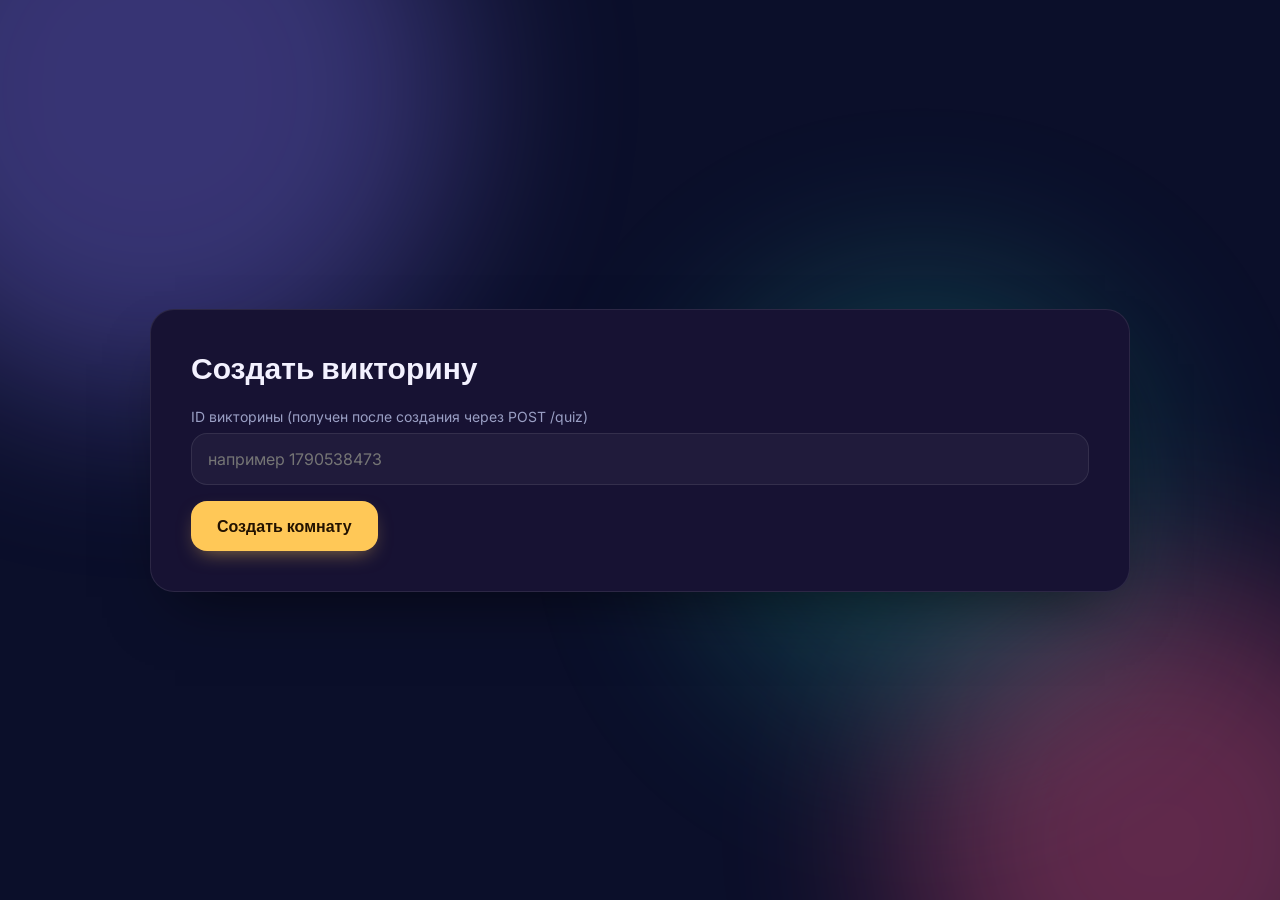
==== web/static/host.html @ 841ea89a "add FileServer" ====
<!DOCTYPE html>
<html lang="ru">
<head>
<meta charset="UTF-8">
<meta name="viewport" content="width=device-width, initial-scale=1">
<title>Викторина — Ведущий</title>
<link rel="preconnect" href="https://fonts.googleapis.com">
<link rel="preconnect" href="https://fonts.gstatic.com" crossorigin>
<link href="https://fonts.googleapis.com/css2?family=Fredoka:wght@500;600;700&family=Inter:wght@400;500;600;700&display=swap" rel="stylesheet">
<style>
  :root {
    --bg-1: #0B0F2A;
    --bg-2: #1B1440;
    --bg-3: #2A123F;
    --surface: #171233;
    --surface-line: rgba(255,255,255,0.09);
    --ink: #F3F1FF;
    --muted: #9A9FC4;

    --gold: #FFC857;
    --violet: #8B7CFF;
    --teal: #2FE6C1;
    --rose: #FF5C8A;
    --wrong: #FF4757;

    --radius-lg: 24px;
    --radius-md: 16px;
    --ease: cubic-bezier(.22,1,.36,1);
  }
  * { box-sizing: border-box; }
  html, body { height: 100%; }
  body {
    margin: 0;
    min-height: 100vh;
    color: var(--ink);
    font-family: "Inter", -apple-system, BlinkMacSystemFont, sans-serif;
    display: flex;
    align-items: center;
    justify-content: center;
    padding: 28px;
    position: relative;
    overflow-x: hidden;
    background: var(--bg-1);
  }

  /* --- фон: медленно дрейфующая "аврора" --- */
  .aurora { position: fixed; inset: 0; z-index: 0; overflow: hidden; pointer-events: none; }
  .aurora span {
    position: absolute; border-radius: 50%; filter: blur(90px); opacity: .35;
    animation: drift 22s ease-in-out infinite alternate;
  }
  .aurora span:nth-child(1) { width: 620px; height: 620px; background: var(--violet); top: -220px; left: -160px; }
  .aurora span:nth-child(2) { width: 520px; height: 520px; background: var(--rose); bottom: -200px; right: -140px; animation-duration: 26s; animation-delay: -6s; }
  .aurora span:nth-child(3) { width: 460px; height: 460px; background: var(--teal); top: 30%; right: 10%; animation-duration: 30s; animation-delay: -14s; opacity: .2; }
  @keyframes drift {
    from { transform: translate(0,0) scale(1); }
    to   { transform: translate(60px,-40px) scale(1.12); }
  }

  h1 { font-family: "Fredoka", sans-serif; font-size: 30px; font-weight: 600; margin: 0 0 22px; }
  label { display: block; font-size: 14px; color: var(--muted); margin-bottom: 8px; }
  input {
    width: 100%;
    padding: 15px 16px;
    font-size: 16px;
    font-family: inherit;
    border-radius: var(--radius-md);
    border: 1px solid var(--surface-line);
    background: rgba(255,255,255,0.04);
    color: var(--ink);
    margin-bottom: 16px;
    transition: border-color .2s var(--ease), background .2s var(--ease);
  }
  input:focus { outline: none; border-color: var(--gold); background: rgba(255,255,255,0.07); }

  button {
    background: var(--gold);
    color: #221200;
    border: none;
    padding: 15px 26px;
    font-size: 16px;
    font-family: "Fredoka", sans-serif;
    font-weight: 600;
    border-radius: var(--radius-md);
    cursor: pointer;
    transition: transform .15s var(--ease), box-shadow .15s var(--ease), opacity .15s;
    box-shadow: 0 8px 20px -8px rgba(255,200,87,0.55);
  }
  button:hover:not(:disabled) { transform: translateY(-2px); box-shadow: 0 12px 26px -8px rgba(255,200,87,0.65); }
  button:active:not(:disabled) { transform: translateY(0) scale(.98); }
  button:disabled { opacity: .4; cursor: not-allowed; box-shadow: none; }

  .error { color: var(--wrong); margin-top: 4px; font-size: 14px; }
  .hidden { display: none !important; }

  .screen { width: 100%; max-width: 980px; position: relative; z-index: 1; }
  .card {
    background: var(--surface);
    border: 1px solid var(--surface-line);
    border-radius: var(--radius-lg);
    padding: 40px;
    box-shadow: 0 30px 60px -25px rgba(0,0,0,.55);
    animation: rise .5s var(--ease) both;
  }
  @keyframes rise {
    from { opacity: 0; transform: translateY(18px); }
    to   { opacity: 1; transform: translateY(0); }
  }

  /* --- экран ожидания --- */
  .room-code-label { color: var(--muted); font-size: 16px; margin-bottom: 6px; text-align: center; }
  .room-code {
    font-family: "Fredoka", sans-serif;
    font-size: 76px;
    font-weight: 700;
    letter-spacing: 10px;
    background: linear-gradient(135deg, var(--gold), var(--rose));
    -webkit-background-clip: text; background-clip: text; color: transparent;
    text-align: center;
    margin: 10px 0 28px;
  }
  .pulse-dot { display: inline-block; width: 8px; height: 8px; border-radius: 50%; background: var(--teal); margin-right: 10px; animation: pulse 1.4s ease-in-out infinite; vertical-align: middle; }
  @keyframes pulse { 0%,100% { transform: scale(1); opacity: 1; } 50% { transform: scale(1.6); opacity: .4; } }
  .waiting-hint { text-align: center; color: var(--muted); font-size: 17px; margin-bottom: 8px; }

  .chip-grid { display: flex; flex-wrap: wrap; gap: 10px; margin-top: 14px; }
  .chip {
    background: rgba(255,255,255,0.05);
    border: 1px solid var(--surface-line);
    padding: 10px 16px;
    border-radius: 999px;
    font-size: 15px; font-weight: 500;
    animation: pop .35s var(--ease) both;
  }
  @keyframes pop { from { opacity: 0; transform: scale(.7); } to { opacity: 1; transform: scale(1); } }

  /* --- игровой экран --- */
  .topbar { display: flex; align-items: center; justify-content: space-between; margin-bottom: 22px; }
  .qcounter { color: var(--muted); font-size: 14px; font-weight: 500; }

  .ring-wrap { position: relative; width: 64px; height: 64px; flex-shrink: 0; }
  .ring-wrap svg { transform: rotate(-90deg); width: 100%; height: 100%; }
  .ring-track { fill: none; stroke: var(--surface-line); stroke-width: 6; }
  .ring-fill { fill: none; stroke: var(--gold); stroke-width: 6; stroke-linecap: round; transition: stroke-dashoffset .9s linear, stroke .25s; }
  .ring-num { position: absolute; inset: 0; display: flex; align-items: center; justify-content: center; font-family: "Fredoka", sans-serif; font-weight: 600; font-size: 18px; }

  .game-layout { display: grid; grid-template-columns: 1fr 320px; gap: 26px; }
  @media (max-width: 860px) { .game-layout { grid-template-columns: 1fr; } }

  .question-text { font-family: "Fredoka", sans-serif; font-size: 34px; font-weight: 600; line-height: 1.25; margin-bottom: 26px; animation: rise .45s var(--ease) both; }

  .options { display: grid; grid-template-columns: 1fr 1fr; gap: 14px; }
  @media (max-width: 560px) { .options { grid-template-columns: 1fr; } }
  .option {
    position: relative;
    display: flex; align-items: center; gap: 14px;
    border-radius: var(--radius-md);
    padding: 20px 20px 20px 18px;
    font-size: 18px; font-weight: 500;
    color: #17102a;
    overflow: hidden;
    animation: pop .4s var(--ease) both;
  }
  .option:nth-child(1) { background: var(--gold); }
  .option:nth-child(2) { background: var(--violet); color: #fff; }
  .option:nth-child(3) { background: var(--teal); }
  .option:nth-child(4) { background: var(--rose); color: #fff; }
  .option .idx {
    width: 30px; height: 30px; flex-shrink: 0;
    border-radius: 50%;
    background: rgba(255,255,255,0.28);
    display: flex; align-items: center; justify-content: center;
    font-family: "Fredoka", sans-serif; font-weight: 600; font-size: 14px;
  }

  .side-panel {
    background: rgba(255,255,255,0.03);
    border: 1px solid var(--surface-line);
    border-radius: var(--radius-lg);
    padding: 22px;
    display: flex; flex-direction: column;
  }
  .side-panel h2 { font-size: 14px; color: var(--muted); font-weight: 600; margin: 0 0 14px; }
  .answered-meter { font-size: 13px; color: var(--muted); margin-bottom: 14px; }
  .answered-meter b { color: var(--teal); }

  .player-row {
    display: grid;
    grid-template-columns: 26px 1fr auto;
    align-items: center;
    gap: 10px;
    padding: 10px 4px;
    font-size: 15px;
    border-bottom: 1px solid var(--surface-line);
  }
  .player-row:last-child { border-bottom: none; }
  .rank { font-family: "Fredoka", sans-serif; font-weight: 600; color: var(--muted); font-size: 14px; }
  .rank.top1 { color: var(--gold); } .rank.top2 { color: #D7DBEE; } .rank.top3 { color: #E3A15E; }
  .p-name { overflow: hidden; text-overflow: ellipsis; white-space: nowrap; }
  .p-score { font-family: "Fredoka", sans-serif; font-weight: 600; color: var(--gold); font-variant-numeric: tabular-nums; }
  .p-score.bump { animation: bump .4s var(--ease); }
  @keyframes bump { 0% { transform: scale(1); } 35% { transform: scale(1.3); color: #fff; } 100% { transform: scale(1); } }

  .board-list { display: flex; flex-direction: column; }

  .next-btn-wrap { margin-top: 22px; display: flex; justify-content: flex-end; }

  /* --- финальный экран --- */
  .finished-title { font-family: "Fredoka", sans-serif; font-size: 38px; font-weight: 600; text-align: center; margin-bottom: 8px; }
  .finished-sub { text-align: center; color: var(--muted); margin-bottom: 34px; }

  .podium { display: flex; align-items: flex-end; justify-content: center; gap: 14px; margin-bottom: 36px; }
  .podium-slot { width: 130px; text-align: center; }
  .podium-name { font-weight: 600; margin-bottom: 6px; font-size: 15px; overflow: hidden; text-overflow: ellipsis; white-space: nowrap; }
  .podium-score { color: var(--muted); font-size: 13px; margin-bottom: 8px; font-variant-numeric: tabular-nums; }
  .podium-block { border-radius: 12px 12px 0 0; display: flex; align-items: flex-start; justify-content: center; padding-top: 10px; font-size: 26px; animation: grow .6s var(--ease) both; }
  @keyframes grow { from { transform: scaleY(0); } to { transform: scaleY(1); } }
  .podium-block { transform-origin: bottom; }
  .p1 .podium-block { height: 130px; background: linear-gradient(180deg, var(--gold), #B8860B); }
  .p2 .podium-block { height: 95px; background: linear-gradient(180deg, #D7DBEE, #8A90B5); animation-delay: .08s; }
  .p3 .podium-block { height: 68px; background: linear-gradient(180deg, #E3A15E, #8A5A2B); animation-delay: .16s; }
  .podium-slot.p1 { order: 2; } .podium-slot.p2 { order: 1; } .podium-slot.p3 { order: 3; }

  .rest-list { max-width: 520px; margin: 0 auto; }
</style>
</head>
<body>

<div class="aurora"><span></span><span></span><span></span></div>

<div class="screen">

  <!-- Экран 1: создание комнаты -->
  <div class="card" id="setup-screen">
    <h1>Создать викторину</h1>
    <label for="quiz-id">ID викторины (получен после создания через POST /quiz)</label>
    <input id="quiz-id" type="text" placeholder="например 1790538473">
    <button id="create-room-btn">Создать комнату</button>
    <div class="error hidden" id="setup-error"></div>
  </div>

  <!-- Экран 2: комната ждёт игроков -->
  <div class="card hidden" id="waiting-screen">
    <div class="room-code-label">Код комнаты — вводите на телефонах</div>
    <div class="room-code" id="room-code-display">----</div>
    <div class="waiting-hint"><span class="pulse-dot"></span><span id="waiting-hint-text">Ждём игроков...</span></div>
    <div class="chip-grid" id="waiting-players"></div>
    <div class="next-btn-wrap"><button id="start-btn">Начать викторину</button></div>
  </div>

  <!-- Экран 3: активный вопрос -->
  <div class="card hidden" id="game-screen">
    <div class="topbar">
      <div class="qcounter" id="qcounter">Вопрос</div>
      <div class="ring-wrap">
        <svg viewBox="0 0 64 64">
          <circle class="ring-track" cx="32" cy="32" r="27"></circle>
          <circle class="ring-fill" id="ring-fill" cx="32" cy="32" r="27" stroke-dasharray="169.6"></circle>
        </svg>
        <div class="ring-num" id="timer-num">--</div>
      </div>
    </div>

    <div class="game-layout">
      <div>
        <div class="question-text" id="question-text"></div>
        <div class="options" id="options"></div>
      </div>

      <div class="side-panel">
        <h2>Таблица лидеров</h2>
        <div class="answered-meter hidden" id="answered-meter"></div>
        <div class="board-list" id="players-list"></div>
      </div>
    </div>

    <div class="next-btn-wrap"><button id="next-btn">Следующий вопрос</button></div>
  </div>

  <!-- Экран 4: игра окончена -->
  <div class="card hidden" id="finished-screen">
    <div class="finished-title">Игра окончена 🏆</div>
    <div class="finished-sub">Финальные результаты</div>
    <div class="podium" id="podium"></div>
    <div class="rest-list board-list" id="rest-players"></div>
  </div>

</div>

<script>
// ==== Настройки ====
// Раньше был жёстко забит "http://localhost:8080" — это работает только на
// компьютере ведущего, а с телефонов "localhost" означает сам телефон, а не
// сервер. Теперь бэкенд ищется на том же хосте, с которого открыта сама
// страница (если открыть её как файл — хост пустой, тогда используем localhost
// для локальной разработки).
const API_BASE = `http://${location.hostname || "localhost"}:8080`;
const DEBUG = true; // выведет в консоль сырой /state — удобно, чтобы сверить имена полей с бэкендом

// ==== Состояние приложения ====
let roomCode = null;
let pollIntervalId = null;
let questionStartedAt = null;
let roundDuration = null; // сколько секунд длится раунд — определяем динамически по первому значению

// Защита от бага с обнулением очков: /state иногда может вернуть на секунду
// устаревший/нулевой счёт (например, если бэкенд ещё не успел применить ответ,
// либо каждый раз пересобирает players и теряет накопленный score).
// Раз счёт в этой игре может только расти, храним максимум из всего, что видели —
// это не чинит бэкенд, но не даёт интерфейсу "моргать" нулём.
let knownScores = {};

// ==== Ссылки на элементы экрана ====
const screens = {
  setup: document.getElementById("setup-screen"),
  waiting: document.getElementById("waiting-screen"),
  game: document.getElementById("game-screen"),
  finished: document.getElementById("finished-screen"),
};

function showScreen(name) {
  Object.values(screens).forEach(el => el.classList.add("hidden"));
  screens[name].classList.remove("hidden");
}

// ==== Шаг 1: создание комнаты ====
document.getElementById("create-room-btn").addEventListener("click", async () => {
  const quizId = document.getElementById("quiz-id").value.trim();
  const errorEl = document.getElementById("setup-error");
  errorEl.classList.add("hidden");

  if (!quizId) {
    errorEl.textContent = "Введи ID викторины";
    errorEl.classList.remove("hidden");
    return;
  }

  try {
    const res = await fetch(`${API_BASE}/rooms`, {
      method: "POST",
      headers: { "Content-Type": "application/json" },
      body: JSON.stringify({ quiz_id: quizId }),
    });
    if (!res.ok) {
      const text = await res.text();
      throw new Error(text || `Ошибка сервера: ${res.status}`);
    }
    const room = await res.json();
    roomCode = room.room_id;
    document.getElementById("room-code-display").textContent = roomCode;
    showScreen("waiting");
    startPollingWaitingRoom();
  } catch (err) {
    errorEl.textContent = err.message;
    errorEl.classList.remove("hidden");
  }
});

// ==== Шаг 2: пока ждём игроков — опрашиваем /state, чтобы обновлять список игроков ====
function startPollingWaitingRoom() {
  pollIntervalId = setInterval(async () => {
    const state = await fetchState();
    if (!state) return;
    renderWaitingPlayers(state.players);
  }, 1000);
}

function renderWaitingPlayers(playersMap) {
  const container = document.getElementById("waiting-players");
  const hint = document.getElementById("waiting-hint-text");
  const players = Object.values(playersMap || {});
  hint.textContent = players.length ? `Игроков в комнате: ${players.length}` : "Ждём игроков...";
  container.innerHTML = players
    .map(p => `<div class="chip">${escapeHtml(p.name)}</div>`)
    .join("");
}

// ==== Шаг 3: запуск игры (нажатие "Начать викторину") ====
document.getElementById("start-btn").addEventListener("click", async () => {
  clearInterval(pollIntervalId);
  await callNext();
  showScreen("game");
  startPollingGame();
});

// ==== Шаг 4: нажатие "Следующий вопрос" ====
document.getElementById("next-btn").addEventListener("click", async () => {
  const nextBtn = document.getElementById("next-btn");
  nextBtn.disabled = true;
  roundDuration = null; // новый раунд — заново определим длительность по первому /state
  const result = await callNext();
  nextBtn.disabled = false;
  if (result && result.status === "finished") {
    clearInterval(pollIntervalId);
    showFinished();
  }
});

async function callNext() {
  const res = await fetch(`${API_BASE}/rooms/${roomCode}/next`, { method: "POST" });
  if (!res.ok) {
    console.error("Ошибка /next:", await res.text());
    return null;
  }
  return res.json();
}

// ==== Шаг 5: во время игры — опрашиваем /state каждую секунду ====
let lastRenderedQuestionIndex = null;

function startPollingGame() {
  pollIntervalId = setInterval(async () => {
    const state = await fetchState();
    if (!state) return;
    if (DEBUG) console.debug("[quiz] /state →", state);
    if (state.status === "finished") {
      clearInterval(pollIntervalId);
      showFinished();
      return;
    }
    renderGameState(state);
  }, 1000);
}

function renderGameState(state) {
  // --- таймер-кольцо ---
  const remaining = Number(state.time_remaining ?? 0);
  if (roundDuration === null || remaining > roundDuration) roundDuration = Math.max(remaining, 1);
  setTimerRing(remaining, roundDuration);

  document.getElementById("qcounter").textContent =
    state.question_index != null ? `Вопрос ${state.question_index + 1}` : "Вопрос";

  // Перестраиваем вопрос и варианты ответа только когда вопрос реально сменился —
  // раньше это происходило на каждый опрос /state (раз в секунду), из-за чего
  // плитки постоянно пересоздавались и анимация появления проигрывалась заново
  // (отсюда и "мигание").
  if (state.question && state.question_index !== lastRenderedQuestionIndex) {
    lastRenderedQuestionIndex = state.question_index;

    document.getElementById("question-text").textContent = state.question.text;
    const optionsEl = document.getElementById("options");
    optionsEl.innerHTML = state.question.options
      .map((opt, i) => `
        <div class="option" style="animation-delay:${i * 0.06}s">
          <span class="idx">${i + 1}</span>
          <span>${escapeHtml(opt)}</span>
        </div>
      `)
      .join("");
  }

  renderAnsweredMeter(state.players);
  renderLeaderboard(state.players);
}

function renderAnsweredMeter(playersMap) {
  const el = document.getElementById("answered-meter");
  const players = Object.values(playersMap || {});
  // Показываем счётчик, только если бэкенд реально присылает флаг "answered" —
  // если поля нет ни у одного игрока, просто прячем блок вместо того, чтобы врать нулём.
  const hasAnsweredField = players.some(p => typeof p.answered === "boolean");
  if (!hasAnsweredField || players.length === 0) { el.classList.add("hidden"); return; }
  const answeredCount = players.filter(p => p.answered).length;
  el.classList.remove("hidden");
  el.innerHTML = `Ответили: <b>${answeredCount}</b> из ${players.length}`;
}

function setTimerRing(remaining, total) {
  const circumference = 169.6; // 2 * π * 27
  const ratio = Math.max(0, Math.min(1, remaining / total));
  const ring = document.getElementById("ring-fill");
  ring.style.strokeDasharray = circumference;
  ring.style.strokeDashoffset = circumference * (1 - ratio);
  ring.style.stroke = ratio < 0.25 ? "var(--wrong)" : "var(--gold)";
  document.getElementById("timer-num").textContent = Math.max(0, Math.ceil(remaining));
}

// ==== Счёт игроков: устойчиво к именам полей и временным провалам в 0 ====
function extractScore(p) {
  const raw = p.score ?? p.points ?? p.total_score ?? p.totalScore ?? 0;
  const num = typeof raw === "number" ? raw : Number(raw);
  return Number.isFinite(num) ? num : 0;
}

function computePlayers(playersMap) {
  return Object.entries(playersMap || {})
    .map(([id, p]) => {
      const seen = extractScore(p);
      const best = Math.max(knownScores[id] || 0, seen);
      knownScores[id] = best;
      return { id, name: p.name, score: best };
    })
    .sort((a, b) => b.score - a.score);
}

// Живая таблица во время игры обновляется каждую секунду, поэтому здесь важно
// не пересоздавать DOM-узлы целиком (это и вызывало мигание), а обновлять уже
// существующие строки на месте и просто переставлять порядок через CSS order.
const liveRowRefs = {}; // playerId -> { row, rankEl, nameEl, scoreEl }

function renderLeaderboard(playersMap) {
  const container = document.getElementById("players-list");
  const players = computePlayers(playersMap);

  Object.keys(liveRowRefs).forEach(id => {
    if (!players.some(p => p.id === id)) {
      liveRowRefs[id].row.remove();
      delete liveRowRefs[id];
    }
  });

  players.forEach((p, i) => {
    let ref = liveRowRefs[p.id];
    if (!ref) {
      const row = document.createElement("div");
      row.className = "player-row";
      row.innerHTML = `<span class="rank"></span><span class="p-name"></span><span class="p-score"></span>`;
      ref = liveRowRefs[p.id] = {
        row,
        rankEl: row.querySelector(".rank"),
        nameEl: row.querySelector(".p-name"),
        scoreEl: row.querySelector(".p-score"),
      };
      container.appendChild(row);
    }
    ref.row.style.order = i;
    ref.rankEl.textContent = i + 1;
    ref.rankEl.className = "rank" + (i === 0 ? " top1" : i === 1 ? " top2" : i === 2 ? " top3" : "");
    ref.nameEl.textContent = p.name;
    if (ref.scoreEl.textContent !== String(p.score)) {
      ref.scoreEl.textContent = p.score;
      ref.scoreEl.classList.remove("bump");
      void ref.scoreEl.offsetWidth; // перезапускаем анимацию
      ref.scoreEl.classList.add("bump");
    }
  });
}

// ==== Шаг 6: экран окончания игры (рендерится один раз, тут пересборка DOM не проблема) ====
async function showFinished() {
  const state = await fetchState();
  const players = state ? computePlayers(state.players) : [];
  renderPodium(players.slice(0, 3));

  const restEl = document.getElementById("rest-players");
  restEl.innerHTML = players
    .slice(3)
    .map((p, i) => `
      <div class="player-row">
        <span class="rank">${i + 4}</span>
        <span class="p-name">${escapeHtml(p.name)}</span>
        <span class="p-score">${p.score}</span>
      </div>
    `)
    .join("");

  showScreen("finished");
}

function renderPodium(top3) {
  const podiumEl = document.getElementById("podium");
  const labels = ["p1", "p2", "p3"];
  podiumEl.innerHTML = top3
    .map((p, i) => `
      <div class="podium-slot ${labels[i]}">
        <div class="podium-name">${escapeHtml(p.name)}</div>
        <div class="podium-score">${p.score}</div>
        <div class="podium-block">${i === 0 ? "🥇" : i === 1 ? "🥈" : "🥉"}</div>
      </div>
    `)
    .join("");
}

// ==== Вспомогательное: запрос состояния комнаты ====
async function fetchState() {
  try {
    const res = await fetch(`${API_BASE}/rooms/${roomCode}/state`);
    if (!res.ok) return null;
    return await res.json();
  } catch (err) {
    console.error("Ошибка опроса /state:", err);
    return null;
  }
}

// ==== Вспомогательное: защита от XSS при вставке имён игроков в HTML ====
function escapeHtml(str) {
  const div = document.createElement("div");
  div.textContent = str;
  return div.innerHTML;
}
</script>
</body>
</html>
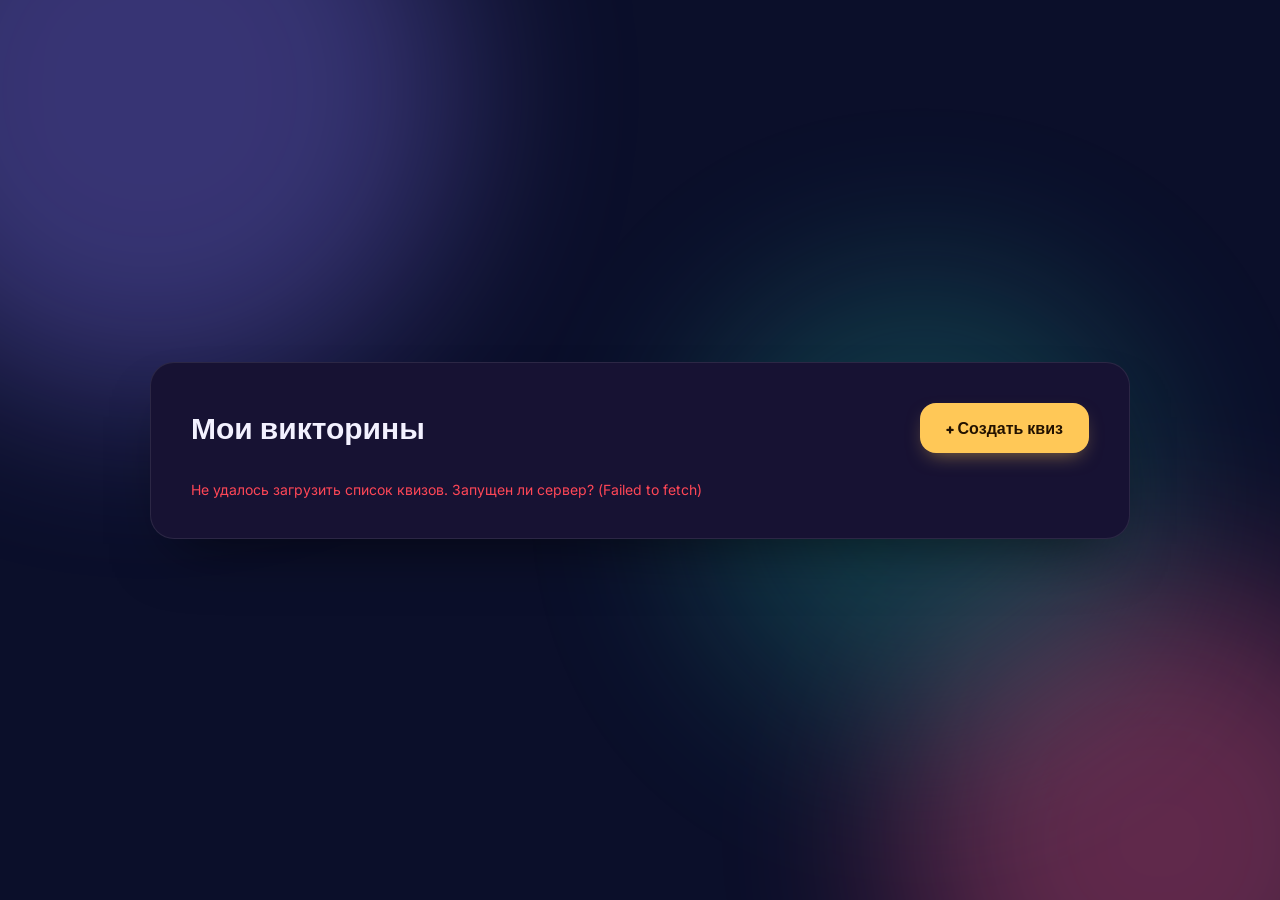
==== commit b63d5698: "fix .html" ====
--- a/web/static/host.html
+++ b/web/static/host.html
@@ -222,6 +222,52 @@
   .podium-slot.p1 { order: 2; } .podium-slot.p2 { order: 1; } .podium-slot.p3 { order: 3; }
 
   .rest-list { max-width: 520px; margin: 0 auto; }
+
+  /* --- библиотека квизов --- */
+  .lib-head { display: flex; align-items: center; justify-content: space-between; gap: 16px; margin-bottom: 24px; }
+  .lib-head h1 { margin: 0; }
+  button.ghost { background: rgba(255,255,255,0.07); color: var(--ink); border: 1px solid var(--surface-line); box-shadow: none; }
+  button.ghost:hover:not(:disabled) { background: rgba(255,255,255,0.12); box-shadow: none; }
+  button.small { padding: 9px 16px; font-size: 14px; }
+
+  .quiz-grid { display: grid; grid-template-columns: repeat(auto-fill, minmax(260px, 1fr)); gap: 16px; }
+  .quiz-card {
+    background: rgba(255,255,255,0.04);
+    border: 1px solid var(--surface-line);
+    border-radius: var(--radius-md);
+    padding: 20px;
+    display: flex; flex-direction: column; gap: 6px;
+    animation: pop .35s var(--ease) both;
+    transition: border-color .2s var(--ease), transform .2s var(--ease);
+  }
+  .quiz-card:hover { border-color: rgba(255,200,87,0.5); transform: translateY(-2px); }
+  .quiz-card.fresh { border-color: var(--teal); }
+  .quiz-title { font-family: "Fredoka", sans-serif; font-size: 20px; font-weight: 600; line-height: 1.25; overflow-wrap: anywhere; }
+  .quiz-meta { color: var(--muted); font-size: 14px; margin-bottom: 14px; }
+  .quiz-card button { margin-top: auto; }
+  .empty-note { color: var(--muted); text-align: center; padding: 34px 0; grid-column: 1 / -1; }
+
+  /* --- редактор квиза --- */
+  .q-card {
+    background: rgba(255,255,255,0.03);
+    border: 1px solid var(--surface-line);
+    border-radius: var(--radius-md);
+    padding: 20px;
+    margin-bottom: 16px;
+    animation: pop .3s var(--ease) both;
+  }
+  .q-head { display: flex; align-items: center; gap: 14px; margin-bottom: 12px; }
+  .q-num { font-family: "Fredoka", sans-serif; font-weight: 600; flex: 1; }
+  .time-field { display: flex; align-items: center; gap: 8px; margin: 0; }
+  .time-field input { width: 76px; margin: 0; padding: 8px 10px; text-align: center; }
+  .q-card input[type="text"] { margin-bottom: 12px; }
+  .opt-row { display: flex; align-items: center; gap: 10px; margin-bottom: 10px; }
+  .opt-row input[type="text"] { margin: 0; flex: 1; }
+  .opt-row input[type="radio"] { width: 20px; height: 20px; margin: 0; accent-color: var(--teal); flex-shrink: 0; cursor: pointer; }
+  .opt-hint { color: var(--muted); font-size: 13px; margin: 2px 0 12px; }
+  .editor-actions { display: flex; gap: 12px; justify-content: space-between; margin-top: 22px; flex-wrap: wrap; }
+  .editor-actions .right { display: flex; gap: 12px; }
+  .lib-note { color: var(--teal); font-size: 14px; margin-bottom: 14px; }
 </style>
 </head>
 <body>
@@ -231,12 +277,30 @@
 <div class="screen">
 
   <!-- Экран 1: создание комнаты -->
-  <div class="card" id="setup-screen">
-    <h1>Создать викторину</h1>
-    <label for="quiz-id">ID викторины (получен после создания через POST /quiz)</label>
-    <input id="quiz-id" type="text" placeholder="например 1790538473">
-    <button id="create-room-btn">Создать комнату</button>
-    <div class="error hidden" id="setup-error"></div>
+  <div class="card" id="library-screen">
+    <div class="lib-head">
+      <h1>Мои викторины</h1>
+      <button id="new-quiz-btn">+ Создать квиз</button>
+    </div>
+    <div class="lib-note hidden" id="library-note"></div>
+    <div class="quiz-grid" id="quiz-grid"></div>
+    <div class="error hidden" id="library-error"></div>
+  </div>
+
+  <!-- Экран 1б: редактор квиза -->
+  <div class="card hidden" id="editor-screen">
+    <h1>Новый квиз</h1>
+    <label for="quiz-title">Название</label>
+    <input id="quiz-title" type="text" placeholder="Например: Столицы мира" maxlength="80">
+    <div id="editor-questions"></div>
+    <div class="editor-actions">
+      <button class="ghost" id="add-question-btn">+ Добавить вопрос</button>
+      <div class="right">
+        <button class="ghost" id="editor-cancel-btn">Отмена</button>
+        <button id="editor-save-btn">Сохранить квиз</button>
+      </div>
+    </div>
+    <div class="error hidden" id="editor-error"></div>
   </div>
 
   <!-- Экран 2: комната ждёт игроков -->
@@ -312,7 +376,8 @@
 
 // ==== Ссылки на элементы экрана ====
 const screens = {
-  setup: document.getElementById("setup-screen"),
+  library: document.getElementById("library-screen"),
+  editor: document.getElementById("editor-screen"),
   waiting: document.getElementById("waiting-screen"),
   game: document.getElementById("game-screen"),
   finished: document.getElementById("finished-screen"),
@@ -323,23 +388,75 @@
   screens[name].classList.remove("hidden");
 }
 
-// ==== Шаг 1: создание комнаты ====
-document.getElementById("create-room-btn").addEventListener("click", async () => {
-  const quizId = document.getElementById("quiz-id").value.trim();
-  const errorEl = document.getElementById("setup-error");
-  errorEl.classList.add("hidden");
-
-  if (!quizId) {
-    errorEl.textContent = "Введи ID викторины";
-    errorEl.classList.remove("hidden");
+// ==== Шаг 0: библиотека квизов ====
+const libraryErrorEl = document.getElementById("library-error");
+
+function showLibraryError(msg) {
+  libraryErrorEl.textContent = msg;
+  libraryErrorEl.classList.toggle("hidden", !msg);
+}
+
+async function loadQuizzes(freshId = null) {
+  const grid = document.getElementById("quiz-grid");
+  showLibraryError("");
+  try {
+    const res = await fetch(`${API_BASE}/quizzes`);
+    if (!res.ok) throw new Error(`Ошибка сервера: ${res.status}`);
+    const data = await res.json();
+    // бэкенд может вернуть массив или объект вида { quizzes: [...] }
+    const quizzes = Array.isArray(data) ? data : (data.quizzes || []);
+    renderQuizzes(quizzes, freshId);
+  } catch (err) {
+    grid.innerHTML = "";
+    showLibraryError("Не удалось загрузить список квизов. Запущен ли сервер? (" + err.message + ")");
+  }
+}
+
+function pluralQuestions(n) {
+  const m10 = n % 10, m100 = n % 100;
+  if (m10 === 1 && m100 !== 11) return `${n} вопрос`;
+  if (m10 >= 2 && m10 <= 4 && (m100 < 12 || m100 > 14)) return `${n} вопроса`;
+  return `${n} вопросов`;
+}
+
+function renderQuizzes(quizzes, freshId) {
+  const grid = document.getElementById("quiz-grid");
+  grid.innerHTML = "";
+  if (!quizzes.length) {
+    grid.innerHTML = `<div class="empty-note">Пока нет ни одного квиза — создайте первый.</div>`;
     return;
   }
-
+  quizzes.forEach((quiz, i) => {
+    const card = document.createElement("div");
+    card.className = "quiz-card" + (quiz.id === freshId ? " fresh" : "");
+    card.style.animationDelay = `${i * 0.04}s`;
+
+    const title = document.createElement("div");
+    title.className = "quiz-title";
+    title.textContent = quiz.title || "Без названия";
+
+    const meta = document.createElement("div");
+    meta.className = "quiz-meta";
+    meta.textContent = Array.isArray(quiz.questions) ? pluralQuestions(quiz.questions.length) : "";
+
+    const btn = document.createElement("button");
+    btn.textContent = "Запустить";
+    btn.addEventListener("click", () => startRoom(quiz.id, btn));
+
+    card.append(title, meta, btn);
+    grid.appendChild(card);
+  });
+}
+
+// ==== Шаг 1: создание комнаты из карточки квиза ====
+async function startRoom(quizId, btn) {
+  showLibraryError("");
+  btn.disabled = true;
   try {
     const res = await fetch(`${API_BASE}/rooms`, {
       method: "POST",
       headers: { "Content-Type": "application/json" },
-      body: JSON.stringify({ quiz_id: quizId }),
+      body: JSON.stringify({ quiz_id: String(quizId) }),
     });
     if (!res.ok) {
       const text = await res.text();
@@ -351,8 +468,179 @@
     showScreen("waiting");
     startPollingWaitingRoom();
   } catch (err) {
-    errorEl.textContent = err.message;
-    errorEl.classList.remove("hidden");
+    showLibraryError(err.message);
+    btn.disabled = false;
+  }
+}
+
+// ==== Редактор квиза ====
+const MAX_OPTIONS = 4; // столько цветов у плиток ответов
+const MIN_OPTIONS = 2;
+let editorQuestions = [];
+
+function newQuestion() {
+  return { text: "", options: ["", ""], correct: 0, time: 15 };
+}
+
+document.getElementById("new-quiz-btn").addEventListener("click", () => {
+  document.getElementById("quiz-title").value = "";
+  editorQuestions = [newQuestion()];
+  document.getElementById("library-note").classList.add("hidden");
+  setEditorError("");
+  renderEditor();
+  showScreen("editor");
+});
+
+document.getElementById("add-question-btn").addEventListener("click", () => {
+  editorQuestions.push(newQuestion());
+  renderEditor();
+  const cards = document.querySelectorAll(".q-card");
+  cards[cards.length - 1].scrollIntoView({ behavior: "smooth", block: "center" });
+});
+
+document.getElementById("editor-cancel-btn").addEventListener("click", () => showScreen("library"));
+
+function setEditorError(msg) {
+  const el = document.getElementById("editor-error");
+  el.textContent = msg;
+  el.classList.toggle("hidden", !msg);
+}
+
+// Поля ввода пишут прямо в модель editorQuestions (без перерисовки, чтобы не терять фокус);
+// полная перерисовка — только когда меняется структура (добавили/удалили вопрос или вариант).
+function renderEditor() {
+  const box = document.getElementById("editor-questions");
+  box.innerHTML = "";
+
+  editorQuestions.forEach((q, qi) => {
+    const card = document.createElement("div");
+    card.className = "q-card";
+
+    const head = document.createElement("div");
+    head.className = "q-head";
+    head.innerHTML = `<span class="q-num">Вопрос ${qi + 1}</span>
+      <label class="time-field">Время, с <input type="number" min="5" max="300"></label>`;
+    const timeInput = head.querySelector("input");
+    timeInput.value = q.time;
+    timeInput.addEventListener("input", () => { q.time = Number(timeInput.value); });
+    if (editorQuestions.length > 1) {
+      const del = document.createElement("button");
+      del.className = "ghost small";
+      del.textContent = "Удалить";
+      del.addEventListener("click", () => { editorQuestions.splice(qi, 1); renderEditor(); });
+      head.appendChild(del);
+    }
+    card.appendChild(head);
+
+    const text = document.createElement("input");
+    text.type = "text";
+    text.placeholder = "Текст вопроса";
+    text.value = q.text;
+    text.addEventListener("input", () => { q.text = text.value; });
+    card.appendChild(text);
+
+    const hint = document.createElement("div");
+    hint.className = "opt-hint";
+    hint.textContent = "Отметьте кружком правильный вариант";
+    card.appendChild(hint);
+
+    q.options.forEach((opt, oi) => {
+      const row = document.createElement("div");
+      row.className = "opt-row";
+
+      const radio = document.createElement("input");
+      radio.type = "radio";
+      radio.name = `correct-${qi}`;
+      radio.checked = q.correct === oi;
+      radio.addEventListener("change", () => { q.correct = oi; });
+
+      const input = document.createElement("input");
+      input.type = "text";
+      input.placeholder = `Вариант ${oi + 1}`;
+      input.value = opt;
+      input.addEventListener("input", () => { q.options[oi] = input.value; });
+
+      row.append(radio, input);
+
+      if (q.options.length > MIN_OPTIONS) {
+        const rm = document.createElement("button");
+        rm.className = "ghost small";
+        rm.textContent = "✕";
+        rm.title = "Убрать вариант";
+        rm.addEventListener("click", () => {
+          q.options.splice(oi, 1);
+          if (q.correct === oi) q.correct = 0;
+          else if (q.correct > oi) q.correct -= 1;
+          renderEditor();
+        });
+        row.appendChild(rm);
+      }
+      card.appendChild(row);
+    });
+
+    if (q.options.length < MAX_OPTIONS) {
+      const add = document.createElement("button");
+      add.className = "ghost small";
+      add.textContent = "+ Вариант";
+      add.addEventListener("click", () => { q.options.push(""); renderEditor(); });
+      card.appendChild(add);
+    }
+
+    box.appendChild(card);
+  });
+}
+
+function validateQuiz() {
+  const title = document.getElementById("quiz-title").value.trim();
+  if (!title) return "Введите название квиза";
+  for (let i = 0; i < editorQuestions.length; i++) {
+    const q = editorQuestions[i];
+    const n = i + 1;
+    if (!q.text.trim()) return `Вопрос ${n}: введите текст вопроса`;
+    if (q.options.some(o => !o.trim())) return `Вопрос ${n}: заполните все варианты ответа (или уберите лишние)`;
+    if (!Number.isFinite(q.time) || q.time < 5 || q.time > 300) return `Вопрос ${n}: время должно быть от 5 до 300 секунд`;
+  }
+  return null;
+}
+
+document.getElementById("editor-save-btn").addEventListener("click", async () => {
+  const problem = validateQuiz();
+  if (problem) { setEditorError(problem); return; }
+  setEditorError("");
+
+  const payload = {
+    title: document.getElementById("quiz-title").value.trim(),
+    questions: editorQuestions.map((q, i) => ({
+      id: `q${i + 1}`,
+      text: q.text.trim(),
+      options: q.options.map(o => o.trim()),
+      correct_option: q.correct,
+      time_limit: q.time,
+    })),
+  };
+
+  const saveBtn = document.getElementById("editor-save-btn");
+  saveBtn.disabled = true;
+  try {
+    const res = await fetch(`${API_BASE}/quiz`, {
+      method: "POST",
+      headers: { "Content-Type": "application/json" },
+      body: JSON.stringify(payload),
+    });
+    if (!res.ok) {
+      const text = await res.text();
+      throw new Error(text || `Ошибка сервера: ${res.status}`);
+    }
+    const created = await res.json().catch(() => ({}));
+    const note = document.getElementById("library-note");
+    note.textContent = `Квиз «${payload.title}» сохранён`;
+    note.classList.remove("hidden");
+    showScreen("library");
+    await loadQuizzes(created && created.id ? String(created.id) : null);
+  } catch (err) {
+    setEditorError(err.message);
+  } finally {
+    saveBtn.disabled = false;
   }
 });
 
@@ -365,14 +653,32 @@
   }, 1000);
 }
 
+const lobbyChipRefs = {}; // playerId -> DOM-элемент
+
 function renderWaitingPlayers(playersMap) {
   const container = document.getElementById("waiting-players");
   const hint = document.getElementById("waiting-hint-text");
   const players = Object.values(playersMap || {});
   hint.textContent = players.length ? `Игроков в комнате: ${players.length}` : "Ждём игроков...";
-  container.innerHTML = players
-    .map(p => `<div class="chip">${escapeHtml(p.name)}</div>`)
-    .join("");
+
+  const currentIds = players.map(p => p.id);
+  Object.keys(lobbyChipRefs).forEach(id => {
+    if (!currentIds.includes(id)) {
+      lobbyChipRefs[id].remove();
+      delete lobbyChipRefs[id];
+    }
+  });
+
+  // добавляем только новых игроков, существующих не трогаем
+  players.forEach(p => {
+    if (!lobbyChipRefs[p.id]) {
+      const chip = document.createElement("div");
+      chip.className = "chip";
+      chip.textContent = p.name;
+      lobbyChipRefs[p.id] = chip;
+      container.appendChild(chip);
+    }
+  });
 }
 
 // ==== Шаг 3: запуск игры (нажатие "Начать викторину") ====
@@ -590,6 +896,9 @@
   div.textContent = str;
   return div.innerHTML;
 }
+
+// ==== Старт: сразу показываем список квизов ====
+loadQuizzes();
 </script>
 </body>
 </html>
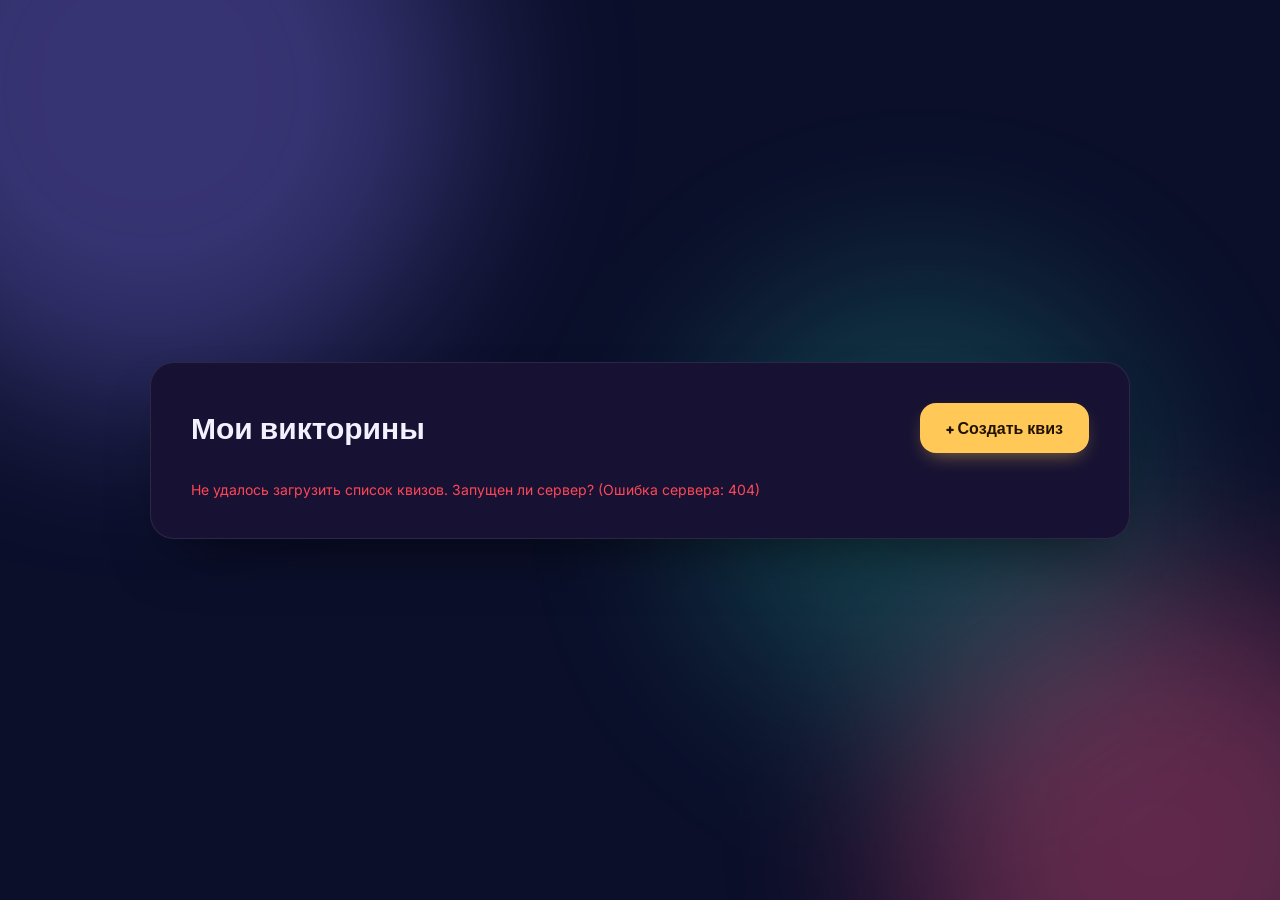
==== commit fcdc3afb: "add tunnel" ====
--- a/web/static/host.html
+++ b/web/static/host.html
@@ -358,7 +358,7 @@
 // сервер. Теперь бэкенд ищется на том же хосте, с которого открыта сама
 // страница (если открыть её как файл — хост пустой, тогда используем localhost
 // для локальной разработки).
-const API_BASE = `http://${location.hostname || "localhost"}:8080`;
+const API_BASE = location.origin;
 const DEBUG = true; // выведет в консоль сырой /state — удобно, чтобы сверить имена полей с бэкендом
 
 // ==== Состояние приложения ====
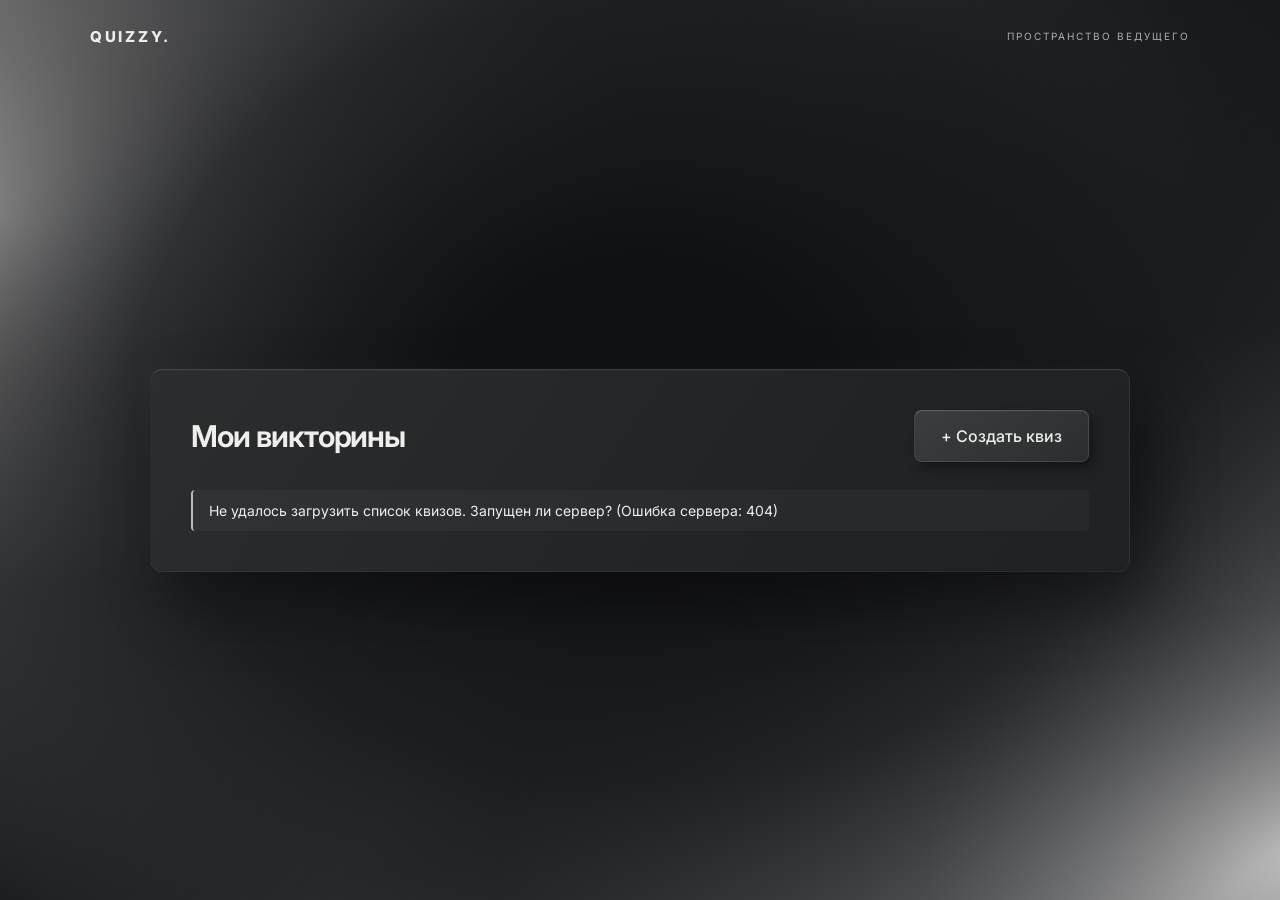
==== commit fb80bcff: "rework design" ====
--- a/web/static/host.html
+++ b/web/static/host.html
@@ -6,7 +6,7 @@
 <title>Викторина — Ведущий</title>
 <link rel="preconnect" href="https://fonts.googleapis.com">
 <link rel="preconnect" href="https://fonts.gstatic.com" crossorigin>
-<link href="https://fonts.googleapis.com/css2?family=Fredoka:wght@500;600;700&family=Inter:wght@400;500;600;700&display=swap" rel="stylesheet">
+<link href="https://fonts.googleapis.com/css2?family=Inter:wght@400;500;600;650;700;750;800&display=swap" rel="stylesheet">
 <style>
   :root {
     --bg-1: #0B0F2A;
@@ -268,13 +268,23 @@
   .editor-actions { display: flex; gap: 12px; justify-content: space-between; margin-top: 22px; flex-wrap: wrap; }
   .editor-actions .right { display: flex; gap: 12px; }
   .lib-note { color: var(--teal); font-size: 14px; margin-bottom: 14px; }
+  .progress-row { display: flex; justify-content: space-between; gap: 16px; padding: 14px 0; border-bottom: 1px solid var(--surface-line); }
+  .progress-row span:first-child { overflow-wrap: anywhere; min-width: 0; }
+  .progress-row span:last-child { color: var(--muted); flex-shrink: 0; font-size: 14px; }
+  #connection-error { margin: 0 0 16px; }
+  @media (max-width: 560px) { body { padding: 16px; } .card { padding: 24px; } .lib-head { flex-wrap: wrap; } }
 </style>
+<link rel="stylesheet" href="menu.css">
+<link rel="stylesheet" href="theme.css">
+<meta name="theme-color" content="#292a2c">
 </head>
 <body>
+<header class="site-header"><a class="brand" href="/">QUIZZY.</a><span class="site-label">Пространство ведущего</span></header>
 
 <div class="aurora"><span></span><span></span><span></span></div>
 
 <div class="screen">
+  <div class="error hidden" id="connection-error" role="status" aria-live="polite"></div>
 
   <!-- Экран 1: создание комнаты -->
   <div class="card" id="library-screen">
@@ -312,38 +322,24 @@
     <div class="next-btn-wrap"><button id="start-btn">Начать викторину</button></div>
   </div>
 
-  <!-- Экран 3: активный вопрос -->
+  <!-- Индивидуальный прогресс участников -->
   <div class="card hidden" id="game-screen">
-    <div class="topbar">
-      <div class="qcounter" id="qcounter">Вопрос</div>
-      <div class="ring-wrap">
-        <svg viewBox="0 0 64 64">
-          <circle class="ring-track" cx="32" cy="32" r="27"></circle>
-          <circle class="ring-fill" id="ring-fill" cx="32" cy="32" r="27" stroke-dasharray="169.6"></circle>
-        </svg>
-        <div class="ring-num" id="timer-num">--</div>
-      </div>
-    </div>
-
+    <h1>Игра идёт</h1>
+    <p class="waiting-hint">Каждый отвечает в своём темпе</p>
+    <div class="answered-meter" id="answered-meter"></div>
     <div class="game-layout">
-      <div>
-        <div class="question-text" id="question-text"></div>
-        <div class="options" id="options"></div>
-      </div>
-
+      <div><h2>Прогресс участников</h2><div id="progress-list"></div></div>
       <div class="side-panel">
         <h2>Таблица лидеров</h2>
-        <div class="answered-meter hidden" id="answered-meter"></div>
         <div class="board-list" id="players-list"></div>
       </div>
     </div>
-
-    <div class="next-btn-wrap"><button id="next-btn">Следующий вопрос</button></div>
   </div>
 
   <!-- Экран 4: игра окончена -->
-  <div class="card hidden" id="finished-screen">
-    <div class="finished-title">Игра окончена 🏆</div>
+  <div class="card finished-screen hidden" id="finished-screen">
+    <a class="menu-close" href="/" aria-label="Вернуться в главное меню" title="В главное меню">&times;</a>
+    <div class="finished-title">Игра окончена</div>
     <div class="finished-sub">Финальные результаты</div>
     <div class="podium" id="podium"></div>
     <div class="rest-list board-list" id="rest-players"></div>
@@ -352,27 +348,12 @@
 </div>
 
 <script>
-// ==== Настройки ====
-// Раньше был жёстко забит "http://localhost:8080" — это работает только на
-// компьютере ведущего, а с телефонов "localhost" означает сам телефон, а не
-// сервер. Теперь бэкенд ищется на том же хосте, с которого открыта сама
-// страница (если открыть её как файл — хост пустой, тогда используем localhost
-// для локальной разработки).
 const API_BASE = location.origin;
-const DEBUG = true; // выведет в консоль сырой /state — удобно, чтобы сверить имена полей с бэкендом
-
-// ==== Состояние приложения ====
 let roomCode = null;
 let pollIntervalId = null;
-let questionStartedAt = null;
-let roundDuration = null; // сколько секунд длится раунд — определяем динамически по первому значению
-
-// Защита от бага с обнулением очков: /state иногда может вернуть на секунду
-// устаревший/нулевой счёт (например, если бэкенд ещё не успел применить ответ,
-// либо каждый раз пересобирает players и теряет накопленный score).
-// Раз счёт в этой игре может только расти, храним максимум из всего, что видели —
-// это не чинит бэкенд, но не даёт интерфейсу "моргать" нулём.
-let knownScores = {};
+let hostBusy = false;
+let hostFinished = false;
+let totalQuestions = 0;
 
 // ==== Ссылки на элементы экрана ====
 const screens = {
@@ -384,8 +365,7 @@
 };
 
 function showScreen(name) {
-  Object.values(screens).forEach(el => el.classList.add("hidden"));
-  screens[name].classList.remove("hidden");
+  Object.entries(screens).forEach(([key, el]) => el.classList.toggle("hidden", key !== name));
 }
 
 // ==== Шаг 0: библиотека квизов ====
@@ -441,7 +421,7 @@
 
     const btn = document.createElement("button");
     btn.textContent = "Запустить";
-    btn.addEventListener("click", () => startRoom(quiz.id, btn));
+    btn.addEventListener("click", () => startRoom(quiz.id, btn, quiz.questions.length));
 
     card.append(title, meta, btn);
     grid.appendChild(card);
@@ -449,7 +429,8 @@
 }
 
 // ==== Шаг 1: создание комнаты из карточки квиза ====
-async function startRoom(quizId, btn) {
+async function startRoom(quizId, btn, questionCount) {
+  totalQuestions = questionCount;
   showLibraryError("");
   btn.disabled = true;
   try {
@@ -466,7 +447,7 @@
     roomCode = room.room_id;
     document.getElementById("room-code-display").textContent = roomCode;
     showScreen("waiting");
-    startPollingWaitingRoom();
+    pollHost();
   } catch (err) {
     showLibraryError(err.message);
     btn.disabled = false;
@@ -645,12 +626,35 @@
 });
 
 // ==== Шаг 2: пока ждём игроков — опрашиваем /state, чтобы обновлять список игроков ====
-function startPollingWaitingRoom() {
-  pollIntervalId = setInterval(async () => {
+function connectionError(message) {
+  const el = document.getElementById("connection-error");
+  el.textContent = message;
+  el.classList.toggle("hidden", !message);
+}
+
+async function pollHost() {
+  if (hostBusy || hostFinished) return;
+  hostBusy = true;
+  clearTimeout(pollIntervalId);
+  try {
     const state = await fetchState();
-    if (!state) return;
-    renderWaitingPlayers(state.players);
-  }, 1000);
+    connectionError("");
+    if (state.status === "finished") {
+      hostFinished = true;
+      showFinished(state);
+    } else if (state.status === "waiting") {
+      renderWaitingPlayers(state.players);
+      showScreen("waiting");
+    } else {
+      renderGameState(state);
+      showScreen("game");
+    }
+  } catch (err) {
+    connectionError("Не удалось обновить комнату. Повторяем подключение…");
+  } finally {
+    hostBusy = false;
+    if (!hostFinished) pollIntervalId = setTimeout(pollHost, 1000);
+  }
 }
 
 const lobbyChipRefs = {}; // playerId -> DOM-элемент
@@ -661,6 +665,7 @@
   const players = Object.values(playersMap || {});
   hint.textContent = players.length ? `Игроков в комнате: ${players.length}` : "Ждём игроков...";
 
+  document.getElementById("start-btn").disabled = players.length === 0;
   const currentIds = players.map(p => p.id);
   Object.keys(lobbyChipRefs).forEach(id => {
     if (!currentIds.includes(id)) {
@@ -681,108 +686,39 @@
   });
 }
 
-// ==== Шаг 3: запуск игры (нажатие "Начать викторину") ====
+document.getElementById("start-btn").disabled = true;
 document.getElementById("start-btn").addEventListener("click", async () => {
-  clearInterval(pollIntervalId);
-  await callNext();
-  showScreen("game");
-  startPollingGame();
+  if (hostBusy) return;
+  hostBusy = true;
+  clearTimeout(pollIntervalId);
+  const button = document.getElementById("start-btn");
+  button.disabled = true;
+  try {
+    const res = await fetch(`${API_BASE}/rooms/${roomCode}/start`, { method: "POST" });
+    if (!res.ok) throw new Error(await res.text());
+    connectionError("");
+  } catch (err) {
+    connectionError("Не удалось начать игру. Проверьте подключение и попробуйте снова.");
+  } finally {
+    hostBusy = false;
+    await pollHost();
+  }
 });
 
-// ==== Шаг 4: нажатие "Следующий вопрос" ====
-document.getElementById("next-btn").addEventListener("click", async () => {
-  const nextBtn = document.getElementById("next-btn");
-  nextBtn.disabled = true;
-  roundDuration = null; // новый раунд — заново определим длительность по первому /state
-  const result = await callNext();
-  nextBtn.disabled = false;
-  if (result && result.status === "finished") {
-    clearInterval(pollIntervalId);
-    showFinished();
-  }
-});
-
-async function callNext() {
-  const res = await fetch(`${API_BASE}/rooms/${roomCode}/next`, { method: "POST" });
-  if (!res.ok) {
-    console.error("Ошибка /next:", await res.text());
-    return null;
-  }
-  return res.json();
-}
-
-// ==== Шаг 5: во время игры — опрашиваем /state каждую секунду ====
-let lastRenderedQuestionIndex = null;
-
-function startPollingGame() {
-  pollIntervalId = setInterval(async () => {
-    const state = await fetchState();
-    if (!state) return;
-    if (DEBUG) console.debug("[quiz] /state →", state);
-    if (state.status === "finished") {
-      clearInterval(pollIntervalId);
-      showFinished();
-      return;
-    }
-    renderGameState(state);
-  }, 1000);
-}
-
 function renderGameState(state) {
-  // --- таймер-кольцо ---
-  const remaining = Number(state.time_remaining ?? 0);
-  if (roundDuration === null || remaining > roundDuration) roundDuration = Math.max(remaining, 1);
-  setTimerRing(remaining, roundDuration);
-
-  document.getElementById("qcounter").textContent =
-    state.question_index != null ? `Вопрос ${state.question_index + 1}` : "Вопрос";
-
-  // Перестраиваем вопрос и варианты ответа только когда вопрос реально сменился —
-  // раньше это происходило на каждый опрос /state (раз в секунду), из-за чего
-  // плитки постоянно пересоздавались и анимация появления проигрывалась заново
-  // (отсюда и "мигание").
-  if (state.question && state.question_index !== lastRenderedQuestionIndex) {
-    lastRenderedQuestionIndex = state.question_index;
-
-    document.getElementById("question-text").textContent = state.question.text;
-    const optionsEl = document.getElementById("options");
-    optionsEl.innerHTML = state.question.options
-      .map((opt, i) => `
-        <div class="option" style="animation-delay:${i * 0.06}s">
-          <span class="idx">${i + 1}</span>
-          <span>${escapeHtml(opt)}</span>
-        </div>
-      `)
-      .join("");
-  }
-
-  renderAnsweredMeter(state.players);
+  const players = Object.values(state.players || {});
+  const completed = players.filter(p => p.status === false).length;
+  document.getElementById("answered-meter").textContent = `Завершили: ${completed} из ${players.length}`;
+  const list = document.getElementById("progress-list");
+  list.innerHTML = players.map(p => {
+    const progress = p.status === false ? "Завершил квиз" : p.current_question < 0
+      ? "Получает первый вопрос" : `Вопрос ${p.current_question + 1} из ${totalQuestions}`;
+    return `<div class="progress-row"><span>${escapeHtml(p.name)}</span><span>${progress}</span></div>`;
+  }).join("");
   renderLeaderboard(state.players);
 }
 
-function renderAnsweredMeter(playersMap) {
-  const el = document.getElementById("answered-meter");
-  const players = Object.values(playersMap || {});
-  // Показываем счётчик, только если бэкенд реально присылает флаг "answered" —
-  // если поля нет ни у одного игрока, просто прячем блок вместо того, чтобы врать нулём.
-  const hasAnsweredField = players.some(p => typeof p.answered === "boolean");
-  if (!hasAnsweredField || players.length === 0) { el.classList.add("hidden"); return; }
-  const answeredCount = players.filter(p => p.answered).length;
-  el.classList.remove("hidden");
-  el.innerHTML = `Ответили: <b>${answeredCount}</b> из ${players.length}`;
-}
-
-function setTimerRing(remaining, total) {
-  const circumference = 169.6; // 2 * π * 27
-  const ratio = Math.max(0, Math.min(1, remaining / total));
-  const ring = document.getElementById("ring-fill");
-  ring.style.strokeDasharray = circumference;
-  ring.style.strokeDashoffset = circumference * (1 - ratio);
-  ring.style.stroke = ratio < 0.25 ? "var(--wrong)" : "var(--gold)";
-  document.getElementById("timer-num").textContent = Math.max(0, Math.ceil(remaining));
-}
-
-// ==== Счёт игроков: устойчиво к именам полей и временным провалам в 0 ====
+// ==== Счёт игроков с сервера ====
 function extractScore(p) {
   const raw = p.score ?? p.points ?? p.total_score ?? p.totalScore ?? 0;
   const num = typeof raw === "number" ? raw : Number(raw);
@@ -792,10 +728,7 @@
 function computePlayers(playersMap) {
   return Object.entries(playersMap || {})
     .map(([id, p]) => {
-      const seen = extractScore(p);
-      const best = Math.max(knownScores[id] || 0, seen);
-      knownScores[id] = best;
-      return { id, name: p.name, score: best };
+      return { id, name: p.name, score: extractScore(p) };
     })
     .sort((a, b) => b.score - a.score);
 }
@@ -844,8 +777,7 @@
 }
 
 // ==== Шаг 6: экран окончания игры (рендерится один раз, тут пересборка DOM не проблема) ====
-async function showFinished() {
-  const state = await fetchState();
+function showFinished(state) {
   const players = state ? computePlayers(state.players) : [];
   renderPodium(players.slice(0, 3));
 
@@ -872,7 +804,7 @@
       <div class="podium-slot ${labels[i]}">
         <div class="podium-name">${escapeHtml(p.name)}</div>
         <div class="podium-score">${p.score}</div>
-        <div class="podium-block">${i === 0 ? "🥇" : i === 1 ? "🥈" : "🥉"}</div>
+        <div class="podium-block">${i + 1}</div>
       </div>
     `)
     .join("");
@@ -880,14 +812,9 @@
 
 // ==== Вспомогательное: запрос состояния комнаты ====
 async function fetchState() {
-  try {
-    const res = await fetch(`${API_BASE}/rooms/${roomCode}/state`);
-    if (!res.ok) return null;
-    return await res.json();
-  } catch (err) {
-    console.error("Ошибка опроса /state:", err);
-    return null;
-  }
+  const res = await fetch(`${API_BASE}/rooms/${roomCode}/state`);
+  if (!res.ok) throw new Error(`Ошибка сервера: ${res.status}`);
+  return res.json();
 }
 
 // ==== Вспомогательное: защита от XSS при вставке имён игроков в HTML ====
@@ -901,4 +828,4 @@
 loadQuizzes();
 </script>
 </body>
-</html>+</html>
--- a/web/static/menu.css
+++ b/web/static/menu.css
@@ -0,0 +1,24 @@
+.finished-screen {
+  position: relative;
+  padding-top: 72px;
+}
+
+.menu-close {
+  position: absolute;
+  top: 16px;
+  right: 16px;
+  display: flex;
+  align-items: center;
+  justify-content: center;
+  width: 44px;
+  height: 44px;
+  border: 1px solid rgba(255,255,255,.15);
+  border-radius: 50%;
+  background: rgba(255,255,255,.06);
+  color: #F3F1FF;
+  text-decoration: none;
+  font: 28px/1 sans-serif;
+}
+
+.menu-close:hover { background: rgba(255,255,255,.14); }
+.menu-close:focus-visible { outline: 3px solid #FFC857; outline-offset: 4px; }
--- a/web/static/theme.css
+++ b/web/static/theme.css
@@ -0,0 +1,258 @@
+/* Shared graphite theme: raised surfaces, inset controls, monochrome motion. */
+:root {
+  color-scheme: dark;
+  --bg-1: #303133;
+  --bg-2: #292a2c;
+  --bg-3: #202123;
+  --surface: #232426;
+  --surface-line: rgba(255,255,255,.09);
+  --ink: #eeeeec;
+  --muted: #adaeaf;
+  --gold: #eeeeec;
+  --violet: #b9babc;
+  --teal: #d8d9d6;
+  --rose: #a5a6a8;
+  --wrong: #c5c5c5;
+  --radius-lg: 12px;
+  --radius-md: 8px;
+  --ease: cubic-bezier(.2,.7,.2,1);
+  --raised: 12px 16px 30px rgba(0,0,0,.35), -3px -3px 12px rgba(255,255,255,.025), inset 0 1px 0 rgba(255,255,255,.07);
+}
+* { box-sizing: border-box; }
+html { min-height: 100%; height: auto; }
+body {
+  height: auto;
+  min-height: 100vh;
+  margin: 0;
+  padding: 88px 28px 48px;
+  display: flex;
+  align-items: center;
+  justify-content: center;
+  color: var(--ink);
+  font-family: "Inter", -apple-system, BlinkMacSystemFont, sans-serif;
+  background: #111214;
+  isolation: isolate;
+}
+body::before, body::after {
+  content: "";
+  position: fixed;
+  inset: -15%;
+  z-index: -1;
+  pointer-events: none;
+  background-repeat: no-repeat;
+}
+body::before {
+  background: radial-gradient(ellipse at 10% 30%, #cacaca 0%, #858585 14%, #414244 32%, transparent 60%),
+    radial-gradient(ellipse at 90% 85%, #bcbcbc 0%, #666769 18%, #27282a 38%, transparent 65%), #121315;
+  animation: silver-flow 24s ease-in-out infinite alternate;
+}
+body::after {
+  background: radial-gradient(ellipse at 50% 45%, #101113 15%, #141517c9 43%, transparent 74%),
+    linear-gradient(120deg, #ffffff00 25%, #ffffff13 48%, #ffffff00 70%);
+  animation: silver-light 19s ease-in-out infinite alternate;
+}
+@keyframes silver-flow {
+  from { transform: translate3d(-3%, -2%, 0) scale(1); }
+  to { transform: translate3d(4%, 3%, 0) scale(1.08); }
+}
+@keyframes silver-light {
+  from { opacity: .85; transform: translate3d(0, -2%, 0); }
+  to { opacity: 1; transform: translate3d(-3%, 3%, 0); }
+}
+.aurora { display: none; }
+.site-header {
+  position: absolute;
+  top: 27px;
+  left: max(28px, calc((100vw - 1100px) / 2));
+  right: max(28px, calc((100vw - 1100px) / 2));
+  display: flex;
+  justify-content: space-between;
+  align-items: center;
+  gap: 20px;
+  z-index: 2;
+}
+.brand { color: var(--ink); text-decoration: none; font-weight: 800; letter-spacing: .18em; font-size: 15px; }
+.site-label, .eyebrow { color: var(--muted); font-size: 10px; letter-spacing: .2em; text-transform: uppercase; line-height: 1.7; }
+.screen { margin: auto; }
+.card, .menu-panel {
+  background: linear-gradient(125deg, #2c2d2f, #222325 65%, #202123);
+  border: 1px solid rgba(255,255,255,.045);
+  border-top-color: rgba(255,255,255,.13);
+  border-radius: var(--radius-lg);
+  box-shadow: 22px 30px 65px rgba(0,0,0,.4), -5px -5px 22px rgba(255,255,255,.025), inset 0 1px 0 rgba(255,255,255,.025);
+  animation: surface-in .65s var(--ease) both;
+}
+h1, h2, button, .question-text, .finished-title, .quiz-title, .q-num,
+.room-code, .rank, .p-score, .final-score, .feedback-title, .feedback-score b, .score-badge b, .option-btn .idx {
+  font-family: "Inter", -apple-system, BlinkMacSystemFont, sans-serif;
+}
+h1 { font-weight: 650; letter-spacing: -.035em; }
+h2 { font-size: 15px; font-weight: 500; letter-spacing: .02em; }
+button, button.ghost, .menu-close {
+  color: var(--ink);
+  background: linear-gradient(145deg, #3c3d3f, #2c2d2f);
+  border: 1px solid rgba(255,255,255,.09);
+  border-top-color: rgba(255,255,255,.18);
+  border-radius: var(--radius-md);
+  font-weight: 500;
+  box-shadow: 5px 7px 12px rgba(0,0,0,.35), inset 0 1px 0 rgba(255,255,255,.035);
+  transition: transform .25s var(--ease), background .25s, box-shadow .25s, border-color .25s;
+}
+button:hover:not(:disabled), button.ghost:hover:not(:disabled), .menu-close:hover {
+  background: linear-gradient(145deg, #464749, #333436);
+  transform: translateY(-2px);
+  box-shadow: 7px 11px 18px rgba(0,0,0,.4), inset 0 1px 0 rgba(255,255,255,.08);
+}
+button:active:not(:disabled), button.ghost:active:not(:disabled), .menu-close:active {
+  transform: translateY(1px);
+  box-shadow: inset 3px 3px 7px rgba(0,0,0,.35), inset -1px -1px 3px rgba(255,255,255,.04);
+}
+button:disabled { opacity: .45; box-shadow: none; }
+:where(a,button,input):focus-visible { outline: 2px solid #e3e3e0; outline-offset: 5px; }
+input {
+  background: #202123;
+  border: 1px solid rgba(255,255,255,.07);
+  box-shadow: inset 4px 4px 9px rgba(0,0,0,.28), inset -1px -1px 2px rgba(255,255,255,.025);
+  color: var(--ink);
+}
+input::placeholder { color: #929395; }
+input:focus { background: #252628; border-color: #999a9c; }
+.quiz-card, .q-card, .side-panel, .chip {
+  background: linear-gradient(135deg, #2d2e30, #262729);
+  border: 1px solid rgba(255,255,255,.065);
+  box-shadow: var(--raised);
+}
+.quiz-card { transition: transform .3s var(--ease), box-shadow .3s, border-color .3s; }
+.quiz-card:hover { border-color: #68696b; box-shadow: 15px 20px 30px rgba(0,0,0,.4); transform: translateY(-4px); }
+.quiz-card.fresh { border-color: #b6b7b9; }
+.quiz-card button { margin-top: 12px; }
+.room-code { color: var(--ink); background: none; letter-spacing: .12em; text-shadow: 0 5px 10px rgba(0,0,0,.45); }
+.waiting-hint, .center-hint { line-height: 1.65; }
+.pulse-dot { background: #dddeda; animation: signal 2.4s ease-in-out infinite; }
+.loader span { background: #c8c9c7; box-shadow: 0 3px 6px #0006; animation: signal 1.8s ease-in-out infinite; }
+.loader span:nth-child(2) { animation-delay: .2s; }
+.loader span:nth-child(3) { animation-delay: .4s; }
+.option-btn:nth-child(n), .option:nth-child(n) {
+  background: linear-gradient(135deg, #3d3e40, #2c2d2f);
+  color: var(--ink);
+  border: 1px solid rgba(255,255,255,.1);
+  box-shadow: 5px 8px 13px #0005, inset 0 1px 0 #ffffff0a;
+}
+.option-btn .idx, .option .idx {
+  background: #232426;
+  color: #d6d7d5;
+  box-shadow: inset 2px 2px 4px #0005, 0 1px 0 #ffffff14;
+  border-radius: 6px;
+}
+.option-btn.chosen { outline: 2px solid #e1e2df; outline-offset: 2px; filter: none; background: #47484a; }
+.timebar-track { height: 5px; background: #171819; box-shadow: inset 0 2px 3px #0008; }
+.timebar-fill {
+  width: 100%;
+  transform-origin: left center;
+  transition: none;
+  background: linear-gradient(90deg, #a8a9ab, #ededeb);
+  box-shadow: 0 0 8px #ffffff20;
+}
+.timebar-fill.running-out { background: #b8b9bb; }
+.feedback.correct .feedback-title, .feedback.wrong .feedback-title { color: var(--ink); }
+.feedback.correct .feedback-title::before { content: "✓"; }
+.feedback.wrong .feedback-title::before { content: "×"; }
+.feedback-title::before {
+  display: block;
+  width: 56px;
+  height: 56px;
+  line-height: 56px;
+  margin: 0 auto 22px;
+  border-radius: 50%;
+  background: #303133;
+  box-shadow: var(--raised);
+  animation: surface-in .4s var(--ease) both;
+}
+.feedback-score { line-height: 1.9; }
+.error { color: #efefed; padding: 12px 16px; border-left: 2px solid #b9babc; background: #ffffff08; border-radius: 4px; }
+.rank.top1, .rank.top2, .rank.top3 { color: #d7d8d5; }
+.p-score.bump { animation: score-in .4s var(--ease); }
+.podium-block { color: #f0f0ee; box-shadow: 8px 9px 16px #0005, inset 0 1px 0 #ffffff26; font-weight: 600; }
+.p1 .podium-block { background: linear-gradient(135deg, #747577, #454648); }
+.p2 .podium-block { background: linear-gradient(135deg, #565759, #363739); }
+.p3 .podium-block { background: linear-gradient(135deg, #454648, #2c2d2f); }
+.final-score { text-shadow: 0 5px 10px #0005; }
+.menu-close { border-radius: 50%; font-family: sans-serif; }
+.menu-close:focus-visible { outline-color: #e3e3e0; }
+.finished-title { font-size: clamp(24px, 4vw, 38px); }
+.finished-screen { padding-top: 80px; }
+@keyframes surface-in { from { opacity: 0; transform: translateY(14px); } to { opacity: 1; transform: translateY(0); } }
+@keyframes rise { from { opacity: 0; transform: translateY(10px); } to { opacity: 1; transform: translateY(0); } }
+@keyframes pop { from { opacity: 0; transform: translateY(8px); } to { opacity: 1; transform: translateY(0); } }
+@keyframes signal { 0%,100% { opacity: .35; transform: scale(.85); } 50% { opacity: 1; transform: scale(1); } }
+@keyframes score-in { from { opacity: .4; transform: translateY(4px); } to { opacity: 1; transform: translateY(0); } }
+@keyframes grow { from { opacity: 0; transform: translateY(12px); } to { opacity: 1; transform: translateY(0); } }
+
+/* Menu: typography takes the place of decorative objects. */
+.menu-shell { width: 100%; max-width: 960px; position: relative; margin: auto; }
+.menu-panel { padding: 16px 28px 0; background: none; border: 0; box-shadow: none; overflow: visible; }
+.menu-intro { text-align: center; padding: 25px 0 44px; }
+.hero-kicker { display: inline-flex; align-items: center; gap: 10px; color: #c5c6c7; font-size: 10px; letter-spacing: .17em; }
+.hero-kicker > span { width: 6px; height: 6px; border-radius: 50%; background: #e6e6e6; box-shadow: 0 0 12px #ffffff40; }
+.menu-intro h1 {
+  font-size: clamp(100px, 15vw, 176px);
+  font-weight: 750;
+  letter-spacing: -.075em;
+  line-height: 1.05;
+  margin: 24px 0 20px;
+  padding-right: .06em;
+  color: #f4f4f2;
+  text-shadow: 0 12px 35px #0005;
+}
+.menu-intro p { font-size: 16px; color: #bbbdbf; line-height: 1.8; margin: 0; }
+.role-heading { display: flex; justify-content: space-between; align-items: center; color: #c1c2c4; font-size: 11px; letter-spacing: .06em; margin-bottom: 17px; }
+.role-heading > span:last-child { font-size: 19px; }
+.menu-roles { display: grid; grid-template-columns: 1fr 1fr; gap: 22px; }
+.role {
+  text-decoration: none;
+  color: #f0f0ee;
+  padding: 27px 30px 30px;
+  border-radius: 16px;
+  border: 1px solid #ffffff17;
+  border-top-color: #ffffff30;
+  background: linear-gradient(125deg, #38393bea, #232426f5);
+  box-shadow: 0 16px 30px #0004, inset 0 1px 0 #ffffff0a;
+  transition: transform .3s var(--ease), box-shadow .3s, border-color .3s;
+  position: relative;
+}
+.role:hover { transform: translateY(-5px); border-color: #ffffff55; box-shadow: 0 24px 40px #0006; }
+.role:active { transform: translateY(0); box-shadow: inset 0 3px 8px #0003; }
+.role-meta { display: flex; justify-content: space-between; align-items: center; margin-bottom: 23px; }
+.role-number { font-size: 9px; letter-spacing: .15em; color: #bfc0c2; }
+.role-arrow { width: 38px; height: 38px; display: grid; place-items: center; border: 1px solid #ffffff21; border-radius: 50%; background: #ffffff07; transition: transform .3s, background .3s; font-size: 20px; }
+.role:hover .role-arrow { transform: translate(2px, -2px); background: #ffffff14; }
+.role strong { display: block; font-size: 27px; font-weight: 550; letter-spacing: -.045em; margin-bottom: 12px; }
+.role-description { display: block; color: #c1c2c4; font-size: 13px; line-height: 1.8; }
+.role-host { background: linear-gradient(125deg, #f1f1ef, #cececc); color: #202123; border-color: #ffffffb0; box-shadow: 0 16px 35px #0005, inset 0 1px 0 #fff; }
+.role-host .role-description, .role-host .role-number { color: #555659; }
+.role-host .role-arrow { border-color: #20212330; background: #fff3; }
+.role-host:hover .role-arrow { background: #ffffff90; }
+.role-host:focus-visible { outline-color: #fff; }
+.menu-footer { display: flex; justify-content: space-between; gap: 20px; margin: 28px 28px 0; padding-top: 20px; border-top: 1px solid #ffffff1c; color: #b5b6b8; font-size: 10px; letter-spacing: .05em; }
+@media (max-width: 650px) {
+  body { padding: 76px 18px 28px; }
+  .site-header { left: 22px; right: 22px; }
+  .site-label { font-size: 9px; letter-spacing: .1em; }
+  .card { padding: 26px 22px; }
+  .finished-screen { padding-top: 78px; }
+  .menu-panel { padding: 10px 2px 0; }
+  .menu-intro { padding: 24px 0 34px; }
+  .menu-intro h1 { font-size: clamp(78px, 22vw, 138px); margin: 22px 0 18px; }
+  .menu-intro p { font-size: 14px; }
+  .hero-kicker { font-size: 9px; letter-spacing: .1em; }
+  .menu-roles { grid-template-columns: 1fr; gap: 18px; }
+  .role { padding: 23px; }
+  .role-meta { margin-bottom: 20px; }
+  .menu-footer { font-size: 9px; letter-spacing: 0; margin: 24px 2px 0; }
+  .room-code { font-size: 52px; }
+  .podium { gap: 8px; }
+  .podium-slot { min-width: 0; }
+}
+@media (prefers-reduced-motion: reduce) {
+  *, *::before, *::after { animation: none !important; transition: none !important; scroll-behavior: auto !important; }
+}
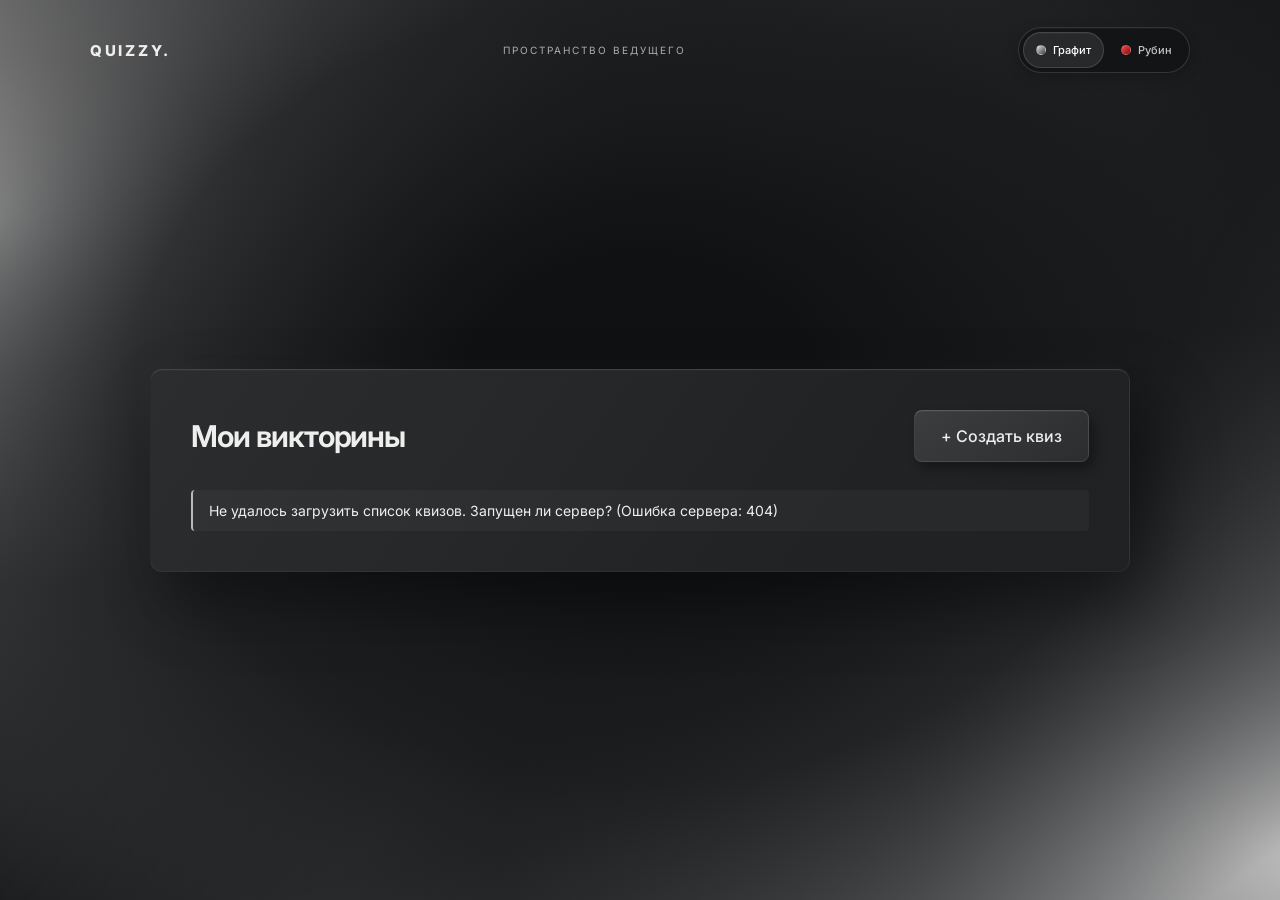
==== commit 15f891e2: "add new red design" ====
--- a/web/static/host.html
+++ b/web/static/host.html
@@ -275,11 +275,15 @@
   @media (max-width: 560px) { body { padding: 16px; } .card { padding: 24px; } .lib-head { flex-wrap: wrap; } }
 </style>
 <link rel="stylesheet" href="menu.css">
+<script src="theme.js"></script>
 <link rel="stylesheet" href="theme.css">
 <meta name="theme-color" content="#292a2c">
 </head>
 <body>
-<header class="site-header"><a class="brand" href="/">QUIZZY.</a><span class="site-label">Пространство ведущего</span></header>
+<header class="site-header"><a class="brand" href="/">QUIZZY.</a><span class="site-label">Пространство ведущего</span><div class="theme-switch" role="group" aria-label="Оформление сайта">
+  <button type="button" data-theme-choice="graphite" aria-pressed="true"><span class="theme-swatch swatch-graphite" aria-hidden="true"></span>Графит</button>
+  <button type="button" data-theme-choice="crimson" aria-pressed="false"><span class="theme-swatch swatch-crimson" aria-hidden="true"></span>Рубин</button>
+</div></header>
 
 <div class="aurora"><span></span><span></span><span></span></div>
 
--- a/web/static/theme.css
+++ b/web/static/theme.css
@@ -256,3 +256,146 @@
 @media (prefers-reduced-motion: reduce) {
   *, *::before, *::after { animation: none !important; transition: none !important; scroll-behavior: auto !important; }
 }
+
+/* Theme selection stays compact even on the player's narrow screen. */
+.theme-switch {
+  display: flex;
+  flex-shrink: 0;
+  gap: 4px;
+  padding: 4px;
+  border: 1px solid #ffffff24;
+  border-radius: 999px;
+  background: #111214c9;
+  box-shadow: 0 4px 14px #0003, inset 0 1px 0 #ffffff09;
+}
+.theme-switch button {
+  display: inline-flex;
+  align-items: center;
+  justify-content: center;
+  gap: 7px;
+  width: auto;
+  padding: 8px 12px;
+  min-height: 36px;
+  border: 1px solid transparent;
+  border-radius: 999px;
+  background: transparent;
+  color: #c5c5c7;
+  font-size: 11px;
+  font-weight: 500;
+  box-shadow: none;
+}
+.theme-switch button[aria-pressed="true"] {
+  background: #ffffff17;
+  border-color: #ffffff22;
+  color: #fff;
+  box-shadow: inset 0 1px 0 #ffffff0a;
+}
+.theme-switch button:hover:not(:disabled) { background: #ffffff20; color: #fff; transform: none; box-shadow: none; }
+.theme-switch button:active:not(:disabled) { transform: scale(.97); box-shadow: none; }
+.theme-swatch { width: 10px; height: 10px; flex-shrink: 0; border-radius: 50%; border: 1px solid #ffffff3d; }
+.swatch-graphite { background: linear-gradient(135deg, #dedede, #3e3e40); }
+.swatch-crimson { background: linear-gradient(135deg, #ff4a43, #790c12); }
+
+/* Ruby glass. CSS gradients remain crisp at any resolution; no bitmap texture. */
+:root[data-theme="crimson"] {
+  --surface: #220a0e;
+  --surface-line: #ffffff26;
+  --ink: #fff7f6;
+  --muted: #d6bcbe;
+  --gold: #fff1ee;
+  --violet: #e6c3c4;
+  --teal: #ffe1dc;
+  --rose: #ff9a97;
+  --wrong: #ffc6c3;
+}
+:root[data-theme="crimson"] body { background: #0c0204; }
+:root[data-theme="crimson"] body::before {
+  background: radial-gradient(ellipse at 18% 4%, #e31b12 0%, #aa0907 19%, #4a0306 42%, transparent 68%),
+    radial-gradient(ellipse at 76% 110%, #b81115 0%, #520509 26%, transparent 60%), #080305;
+}
+:root[data-theme="crimson"] body::after {
+  background: radial-gradient(ellipse at 82% 36%, #050306 12%, #0b0206d9 36%, transparent 68%),
+    radial-gradient(ellipse at 26% 73%, #060307 5%, #080305a6 28%, transparent 61%);
+}
+:root[data-theme="crimson"] :is(.card, .role) {
+  color: var(--ink);
+  background: linear-gradient(135deg, #ffffff18, #ffffff05 48%, #ffffff0c), #14111638;
+  border: 1px solid #ffffff30;
+  border-top-color: #ffffff70;
+  border-left-color: #ffffff45;
+  box-shadow: 0 18px 45px #0005, inset 0 1px 0 #ffffff30, inset 0 -1px 0 #ffffff0a;
+  -webkit-backdrop-filter: blur(28px) saturate(150%);
+  backdrop-filter: blur(28px) saturate(150%);
+}
+:root[data-theme="crimson"] .role {
+  border-radius: 22px;
+  overflow: hidden;
+  text-shadow: 0 1px 8px #0005;
+}
+:root[data-theme="crimson"] .role-host {
+  background: linear-gradient(135deg, #ffffff20, #ffffff06 48%, #ffffff0e), #14111630;
+}
+/* Static reflections suggest curved glass without animating the blur filter. */
+:root[data-theme="crimson"] .role::before {
+  content: "";
+  position: absolute;
+  inset: 0;
+  pointer-events: none;
+  border-radius: inherit;
+  background: radial-gradient(ellipse at 5% 0%, #ffffff16, transparent 55%),
+    linear-gradient(115deg, transparent 40%, #ffffff05 58%, transparent 75%);
+}
+:root[data-theme="crimson"] .role > * { position: relative; }
+:root[data-theme="crimson"] .role strong { color: #fff; }
+:root[data-theme="crimson"] .role .role-description { color: #f0e5e7; }
+:root[data-theme="crimson"] .role .role-number { color: #e3d6d9; }
+:root[data-theme="crimson"] :is(.role-description, .role-number, .menu-intro p, .role-heading, .menu-footer, .hero-kicker) { color: #e0cbcd; }
+:root[data-theme="crimson"] .role-arrow { border-color: #ffffff45; background: linear-gradient(135deg, #ffffff1a, #ffffff05); box-shadow: inset 0 1px 0 #ffffff28, 0 4px 10px #0002; }
+:root[data-theme="crimson"] .role:hover .role-arrow { background: #ffffff26; }
+:root[data-theme="crimson"] .role:hover { border-color: #ffffff70; box-shadow: 0 24px 48px #0006, inset 0 1px 0 #ffffff55, inset 0 -1px 0 #ffffff16; }
+/* Inner surfaces use tint instead of stacking expensive blur filters. */
+:root[data-theme="crimson"] :is(.quiz-card, .q-card, .side-panel, .chip) {
+  background: linear-gradient(130deg, #ffffff0e, #ffffff03), #19080a66;
+  border-color: #ffffff21;
+  box-shadow: 0 8px 22px #0003, inset 0 1px 0 #ffffff0a;
+}
+:root[data-theme="crimson"] :is(button:not([data-theme-choice]), button.ghost, .option-btn:nth-child(n), .menu-close) {
+  color: #fff7f6;
+  background: linear-gradient(125deg, #ffffff16, #ffffff05), #3a111685;
+  border: 1px solid #ffffff30;
+  border-top-color: #ffffff4a;
+  box-shadow: 0 5px 12px #0004, inset 0 1px 0 #ffffff0c;
+}
+:root[data-theme="crimson"] :is(button:not([data-theme-choice]), button.ghost, .option-btn:nth-child(n), .menu-close):hover:not(:disabled) {
+  background: linear-gradient(125deg, #ffffff26, #ffffff0c), #591c248c;
+  border-color: #ffffff5c;
+  box-shadow: 0 8px 18px #0005;
+}
+:root[data-theme="crimson"] :is(button:not([data-theme-choice]), .menu-close):active:not(:disabled) { box-shadow: inset 0 3px 8px #0004; }
+:root[data-theme="crimson"] .option-btn.chosen { background: #94424b99; outline-color: #fff0ec; }
+:root[data-theme="crimson"] :is(.option-btn .idx, .feedback-title::before) { background: #ffffff0c; color: #fff1ee; box-shadow: inset 0 1px 0 #ffffff24, 0 3px 8px #0003; }
+:root[data-theme="crimson"] input { background: #0f0508a6; border-color: #ffffff26; color: #fff7f6; }
+:root[data-theme="crimson"] input::placeholder { color: #bfa9ad; }
+:root[data-theme="crimson"] input:focus { background: #21080bbb; border-color: #f0b6ba; }
+:root[data-theme="crimson"] .error { background: #22070dd9; border-color: #ffaba4; }
+:root[data-theme="crimson"] .timebar-track { background: #0f0307b3; }
+:root[data-theme="crimson"] .timebar-fill { background: linear-gradient(90deg, #ee7977, #ffe8e3); box-shadow: 0 0 8px #ef706a30; }
+:root[data-theme="crimson"] .timebar-fill.running-out { background: #ff9e94; }
+:root[data-theme="crimson"] :is(.pulse-dot, .loader span, .hero-kicker > span) { background: #ffd2cd; }
+:root[data-theme="crimson"] .p1 .podium-block { background: linear-gradient(135deg, #cf78808c, #6a242b99); }
+:root[data-theme="crimson"] .p2 .podium-block { background: linear-gradient(135deg, #a2636c80, #3c151c99); }
+:root[data-theme="crimson"] .p3 .podium-block { background: linear-gradient(135deg, #78454f80, #2b0d1599); }
+:root[data-theme="crimson"] .theme-switch { background: #150509c9; border-color: #ffffff30; }
+@supports not ((backdrop-filter: blur(1px)) or (-webkit-backdrop-filter: blur(1px))) {
+  :root[data-theme="crimson"] :is(.card, .role) { background: linear-gradient(125deg, #3a1a20ed, #19090df5); }
+}
+@media (max-width: 760px) {
+  .site-header .site-label { display: none; }
+}
+@media (max-width: 650px) {
+  body { padding-top: 98px; }
+  .site-header { top: 22px; gap: 10px; }
+  .theme-switch { gap: 2px; padding: 3px; }
+  .theme-switch button { padding: 8px 10px; min-height: 38px; }
+  :root[data-theme="crimson"] :is(.card, .role) { -webkit-backdrop-filter: blur(16px) saturate(140%); backdrop-filter: blur(16px) saturate(140%); }
+}
